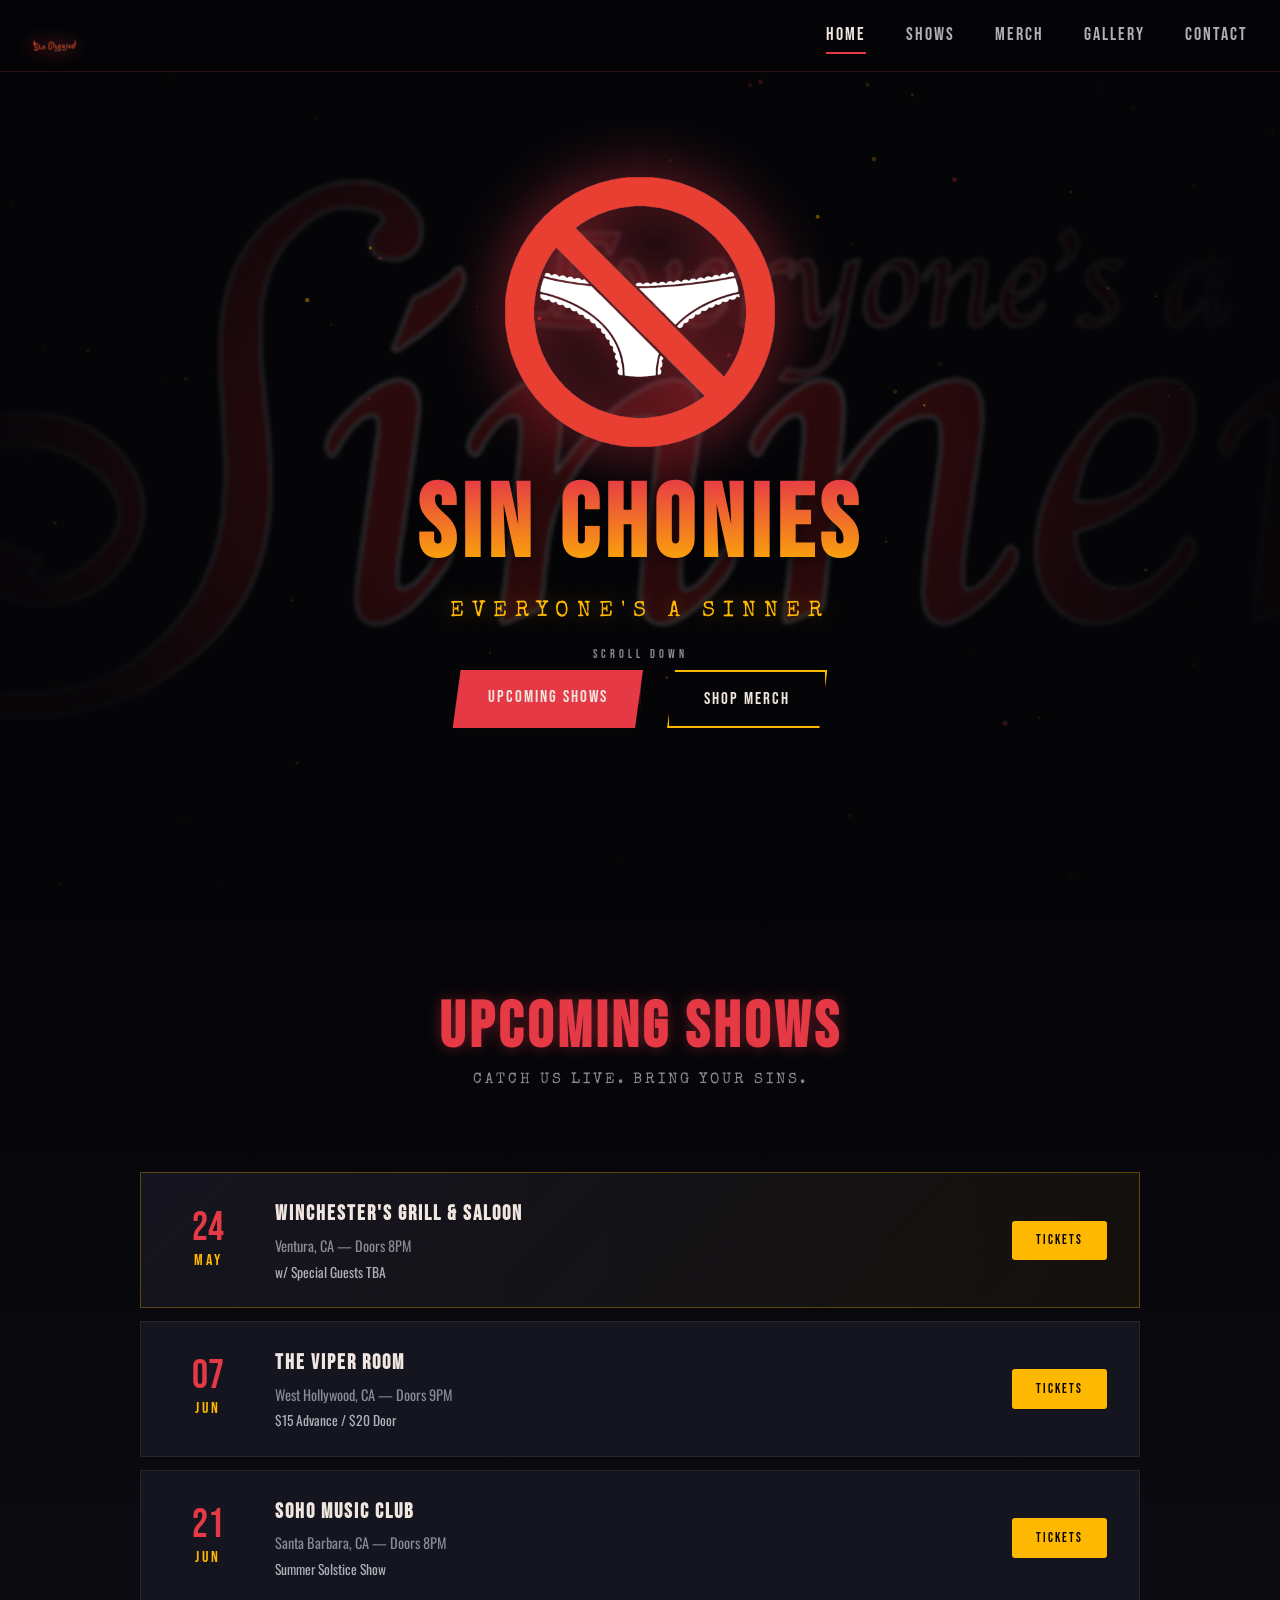
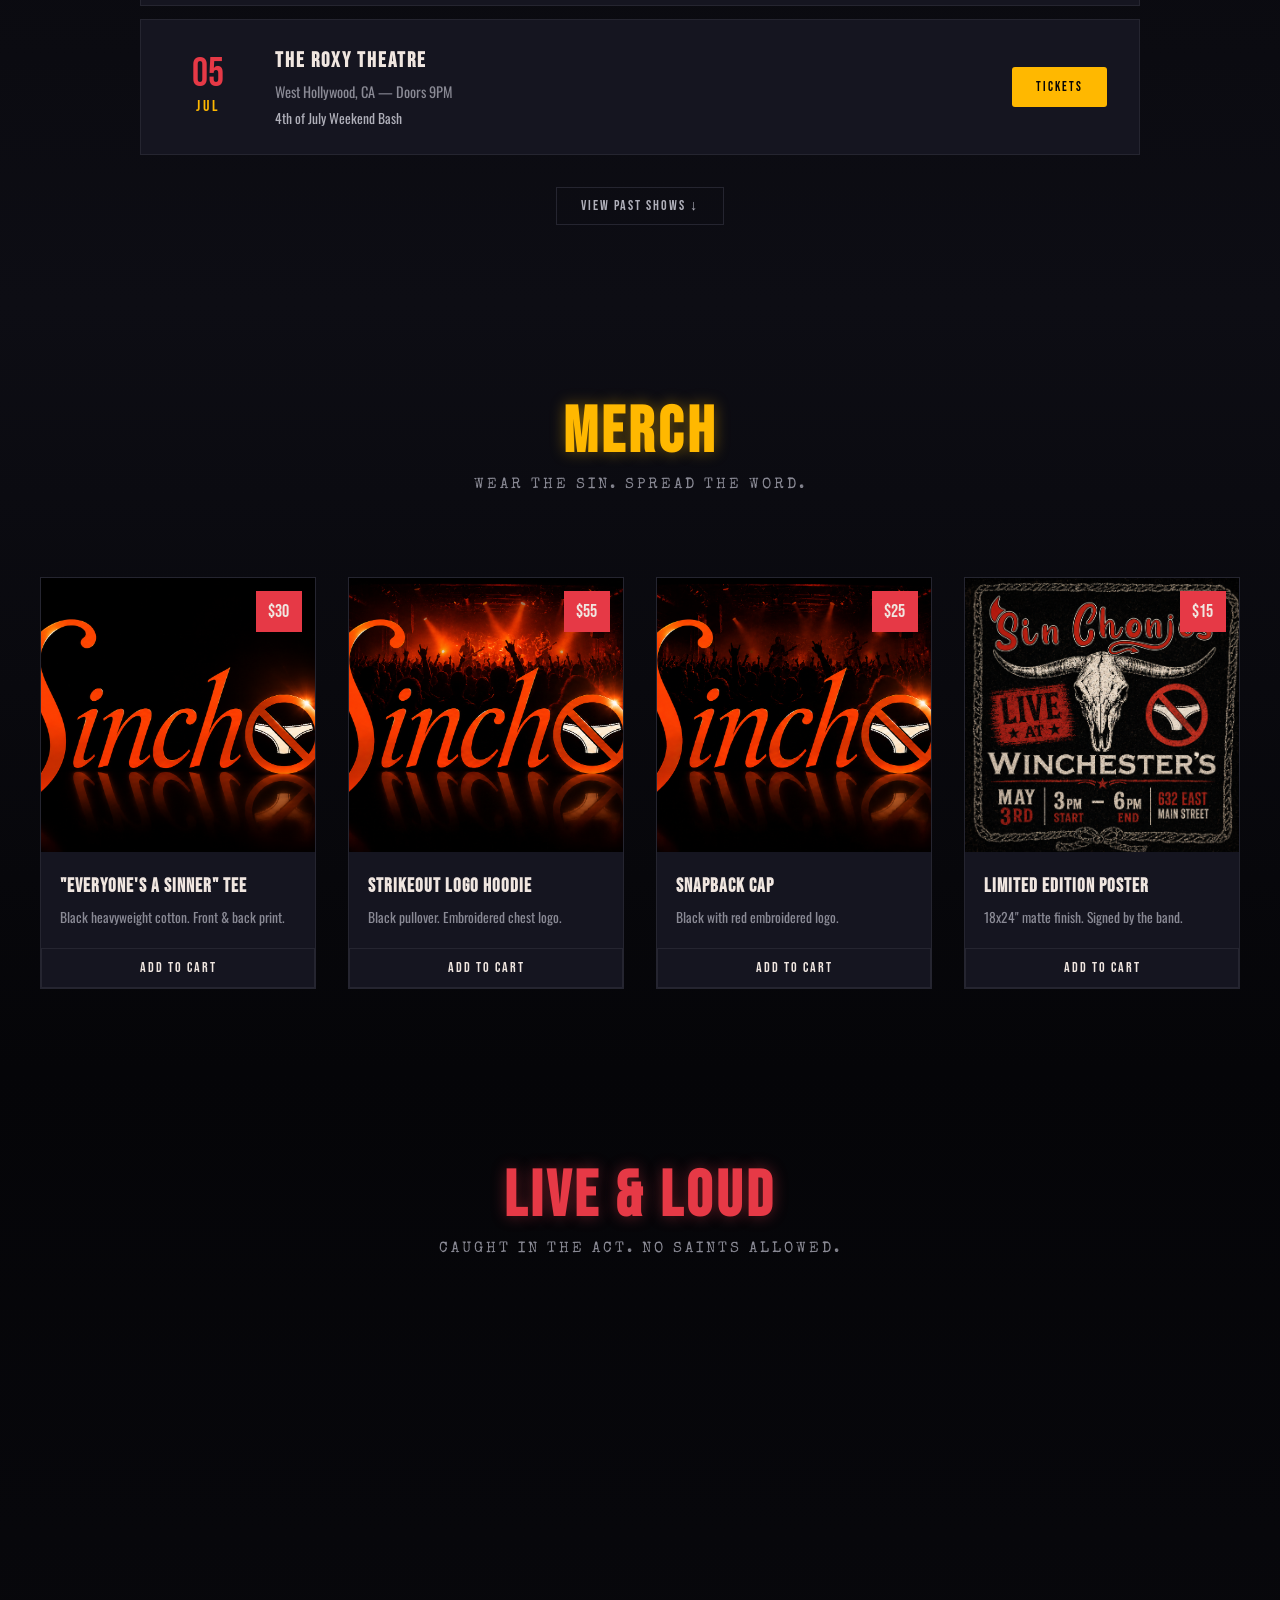
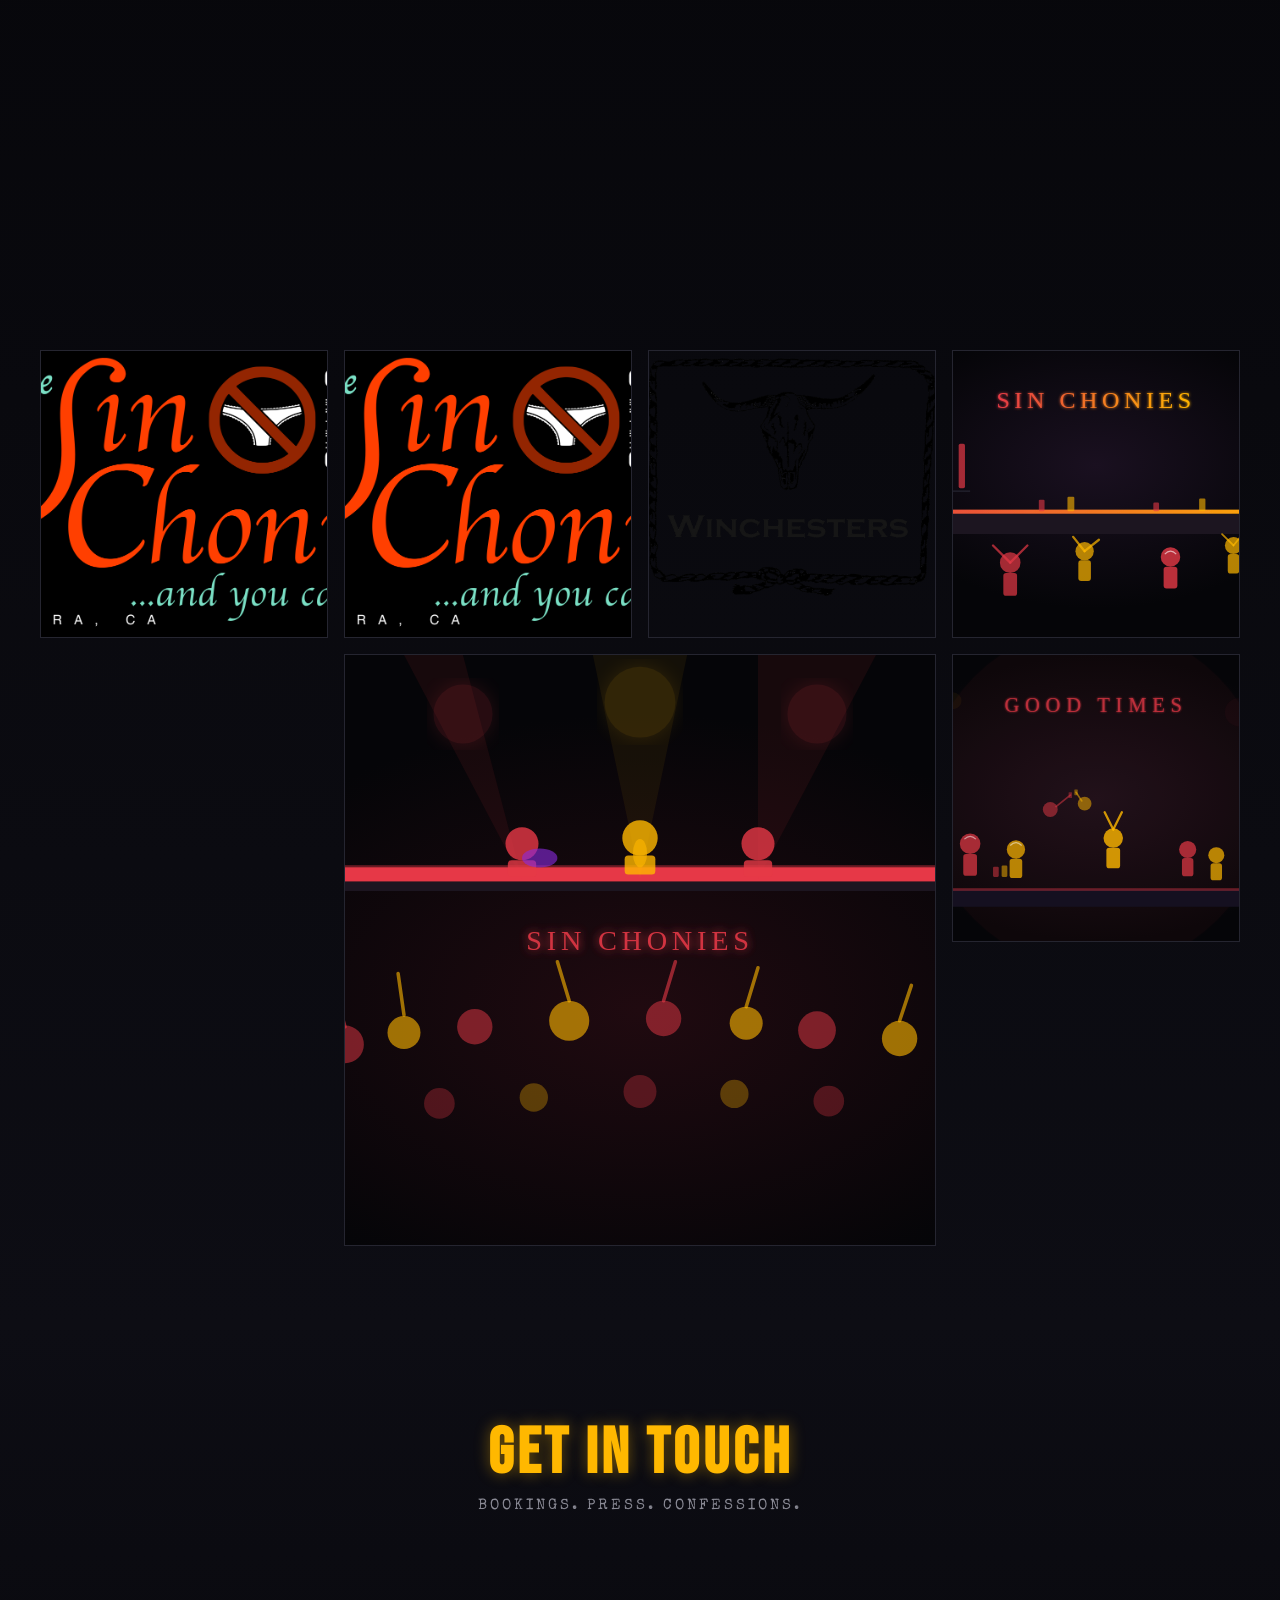
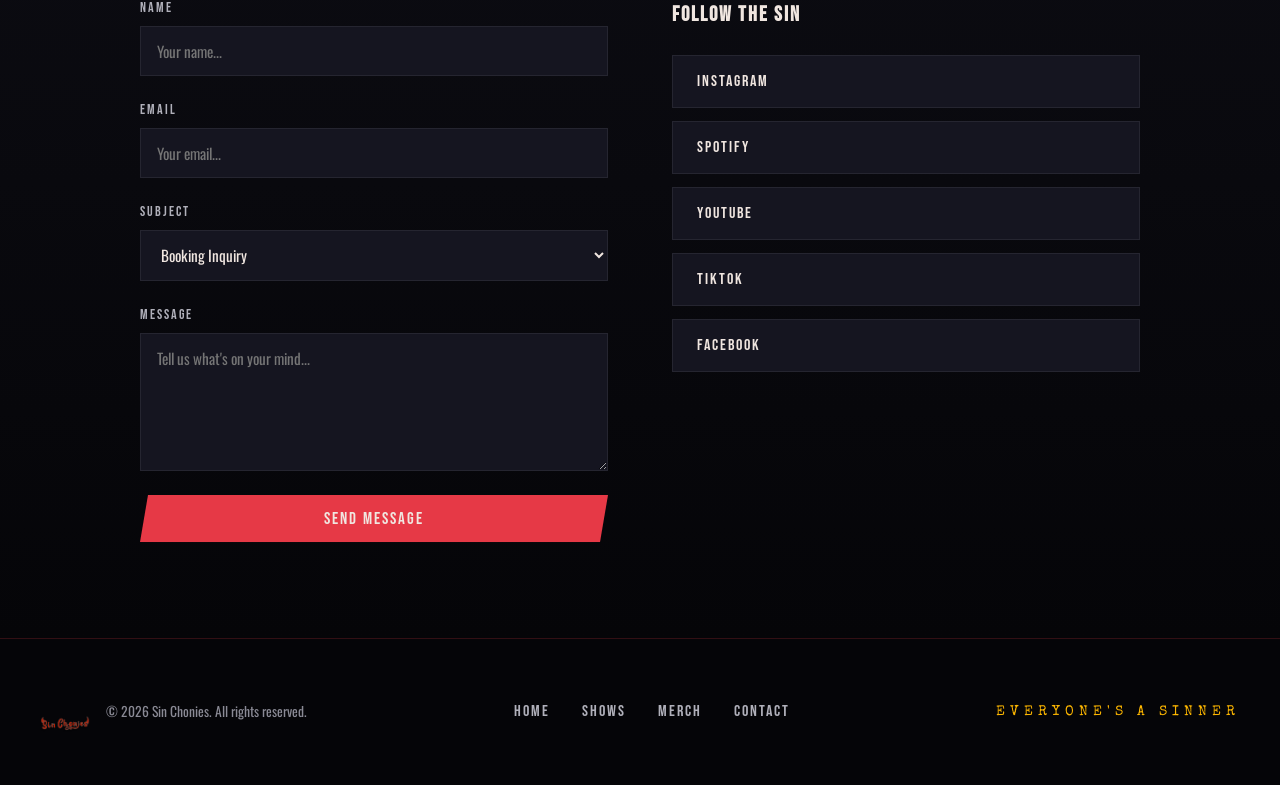
==== website/index.html @ 5ba1beb5 "Add files via upload" ====
<!DOCTYPE html>
<html lang="en">
<head>
<meta charset="UTF-8">
<meta name="viewport" content="width=device-width, initial-scale=1.0">
<title>SIN CHONIES — Official Website</title>
<link rel="stylesheet" href="css/style.css">
<link rel="preconnect" href="https://fonts.googleapis.com">
<link rel="preconnect" href="https://fonts.gstatic.com" crossorigin>
<link href="https://fonts.googleapis.com/css2?family=Bebas+Neue&family=Oswald:wght@300;400;500;700&family=Special+Elite&family=Staatliches&display=swap" rel="stylesheet">
</head>
<body>

<!-- ===== NAVIGATION ===== -->
<nav class="nav" id="nav">
  <div class="nav__inner">
    <a href="#hero" class="nav__logo">
      <img src="../Image Assets/sin chonies logo.png" alt="Sin Chonies Logo" class="nav__logo-img">
    </a>
    <div class="nav__links">
      <a href="#hero" class="nav__link">Home</a>
      <a href="#dates" class="nav__link">Shows</a>
      <a href="#merch" class="nav__link">Merch</a>
      <a href="#gallery" class="nav__link">Gallery</a>
      <a href="#contact" class="nav__link">Contact</a>
    </div>
    <button class="nav__toggle" id="navToggle">☰</button>
  </div>
</nav>
<!-- ===== HERO SECTION ===== -->
<section class="hero" id="hero">
  <div class="hero__overlay"></div>
  <div class="hero__particles" id="particles"></div>
  <div class="hero__content">
    <div class="hero__logo-wrap">
      <img src="../Image Assets/strikeout logo.png" alt="Sin Chonies" class="hero__logo">
    </div>
    <h1 class="hero__title">SIN CHONIES</h1>
    <p class="hero__tagline">EVERYONE'S A SINNER</p>
    <div class="hero__cta">
      <a href="#dates" class="btn btn--primary">UPCOMING SHOWS</a>
      <a href="#merch" class="btn btn--secondary">SHOP MERCH</a>
    </div>
    <div class="hero__scroll">
      <span>SCROLL DOWN</span>
      <div class="hero__scroll-line"></div>
    </div>
  </div>
  <div class="hero__bg-image">
    <img src="../Image Assets/everyone_s a sinner 16x9.png" alt="Everyone's a Sinner">
  </div>
</section>
<!-- ===== DATES / SHOWS SECTION ===== -->
<section class="shows" id="dates">
  <div class="section__header">
    <h2 class="section__title section__title--red">UPCOMING SHOWS</h2>
    <p class="section__subtitle">CATCH US LIVE. BRING YOUR SINS.</p>
  </div>

  <div class="shows__grid">
    <div class="show-card show-card--featured">
      <div class="show-card__date">
        <span class="show-card__day">24</span>
        <span class="show-card__month">MAY</span>
      </div>
      <div class="show-card__info">
        <h3 class="show-card__venue">Winchester's Grill & Saloon</h3>
        <p class="show-card__location">Ventura, CA &mdash; Doors 8PM</p>
        <p class="show-card__detail">w/ Special Guests TBA</p>
      </div>
      <a href="#" class="btn btn--ticket">TICKETS</a>
    </div>

    <div class="show-card">
      <div class="show-card__date">
        <span class="show-card__day">07</span>
        <span class="show-card__month">JUN</span>
      </div>
      <div class="show-card__info">
        <h3 class="show-card__venue">The Viper Room</h3>
        <p class="show-card__location">West Hollywood, CA &mdash; Doors 9PM</p>
        <p class="show-card__detail">$15 Advance / $20 Door</p>
      </div>
      <a href="#" class="btn btn--ticket">TICKETS</a>
    </div>

    <div class="show-card">
      <div class="show-card__date">
        <span class="show-card__day">21</span>
        <span class="show-card__month">JUN</span>
      </div>
      <div class="show-card__info">
        <h3 class="show-card__venue">SOhO Music Club</h3>
        <p class="show-card__location">Santa Barbara, CA &mdash; Doors 8PM</p>
        <p class="show-card__detail">Summer Solstice Show</p>
      </div>
      <a href="#" class="btn btn--ticket">TICKETS</a>
    </div>

    <div class="show-card">
      <div class="show-card__date">
        <span class="show-card__day">05</span>
        <span class="show-card__month">JUL</span>
      </div>
      <div class="show-card__info">
        <h3 class="show-card__venue">The Roxy Theatre</h3>
        <p class="show-card__location">West Hollywood, CA &mdash; Doors 9PM</p>
        <p class="show-card__detail">4th of July Weekend Bash</p>
      </div>
      <a href="#" class="btn btn--ticket">TICKETS</a>
    </div>
  </div>

  <div class="shows__past-toggle">
    <button class="btn btn--ghost" id="pastShowsBtn">VIEW PAST SHOWS ↓</button>
  </div>
  <div class="shows__past" id="pastShows" style="display:none;">
    <div class="show-card show-card--past">
      <div class="show-card__date"><span class="show-card__day">12</span><span class="show-card__month">APR</span></div>
      <div class="show-card__info"><h3 class="show-card__venue">Whisky a Go Go</h3><p class="show-card__location">West Hollywood, CA</p></div>
      <span class="show-card__status">SOLD OUT</span>
    </div>
    <div class="show-card show-card--past">
      <div class="show-card__date"><span class="show-card__day">28</span><span class="show-card__month">MAR</span></div>
      <div class="show-card__info"><h3 class="show-card__venue">The Echo</h3><p class="show-card__location">Echo Park, CA</p></div>
      <span class="show-card__status">SOLD OUT</span>
    </div>
  </div>
</section>
<!-- ===== MERCH SECTION ===== -->
<section class="merch" id="merch">
  <div class="section__header">
    <h2 class="section__title section__title--amber">MERCH</h2>
    <p class="section__subtitle">WEAR THE SIN. SPREAD THE WORD.</p>
  </div>

  <div class="merch__grid">
    <div class="merch-card">
      <div class="merch-card__image">
        <img src="../Image Assets/image.png" alt="Sin Chonies T-Shirt">
        <div class="merch-card__overlay">
          <span class="merch-card__price">$30</span>
        </div>
      </div>
      <h3 class="merch-card__name">"Everyone's a Sinner" Tee</h3>
      <p class="merch-card__desc">Black heavyweight cotton. Front & back print.</p>
      <button class="btn btn--merch">ADD TO CART</button>
    </div>

    <div class="merch-card">
      <div class="merch-card__image">
        <img src="../Image Assets/image 2.png" alt="Sin Chonies Hoodie">
        <div class="merch-card__overlay">
          <span class="merch-card__price">$55</span>
        </div>
      </div>
      <h3 class="merch-card__name">Strikeout Logo Hoodie</h3>
      <p class="merch-card__desc">Black pullover. Embroidered chest logo.</p>
      <button class="btn btn--merch">ADD TO CART</button>
    </div>

    <div class="merch-card">
      <div class="merch-card__image">
        <img src="../Image Assets/image 3.png" alt="Sin Chonies Hat">
        <div class="merch-card__overlay">
          <span class="merch-card__price">$25</span>
        </div>
      </div>
      <h3 class="merch-card__name">Snapback Cap</h3>
      <p class="merch-card__desc">Black with red embroidered logo.</p>
      <button class="btn btn--merch">ADD TO CART</button>
    </div>

    <div class="merch-card">
      <div class="merch-card__image">
        <img src="../Image Assets/concert-poster.png" alt="Concert Poster">
        <div class="merch-card__overlay">
          <span class="merch-card__price">$15</span>
        </div>
      </div>
      <h3 class="merch-card__name">Limited Edition Poster</h3>
      <p class="merch-card__desc">18x24" matte finish. Signed by the band.</p>
      <button class="btn btn--merch">ADD TO CART</button>
    </div>
  </div>
</section>
<!-- ===== GALLERY SECTION ===== -->
<section class="gallery" id="gallery">
  <div class="section__header">
    <h2 class="section__title section__title--red">LIVE & LOUD</h2>
    <p class="section__subtitle">CAUGHT IN THE ACT. NO SAINTS ALLOWED.</p>
  </div>

  <div class="gallery__grid">
    <div class="gallery__item gallery__item--wide">
      <img src="../Image Assets/ChatGPT Image Apr 27, 2026, 04_13_42 PM.png" alt="Live Performance">
    </div>
    <div class="gallery__item">
      <img src="../Image Assets/ChatGPT Image Apr 27, 2026, 05_42_18 PM.png" alt="Crowd Vibes">
    </div>
    <div class="gallery__item">
      <img src="../Image Assets/SCR-20260508-klky.png" alt="Band Shot">
    </div>
    <div class="gallery__item gallery__item--tall">
      <img src="../Image Assets/2025 Digital Banner w_qr and logo 16x9.png" alt="2025 Banner">
    </div>
    <div class="gallery__item">
      <img src="../Image Assets/2025 Digital Banner w_qr and logo 16x9 2.png" alt="Banner 2">
    </div>
    <div class="gallery__item">
      <img src="../Image Assets/winchesters logo original.png" alt="Winchester's">
    </div>
    <div class="gallery__item">
      <img src="images/bar-scene.svg" alt="Bar Scene">
    </div>
    <div class="gallery__item gallery__item--wide">
      <img src="images/concert-crowd.svg" alt="Concert Crowd">
    </div>
    <div class="gallery__item">
      <img src="images/good-times.svg" alt="Good Times">
    </div>
  </div>
</section>

<!-- ===== CONTACT SECTION ===== -->
<section class="contact" id="contact">
  <div class="section__header">
    <h2 class="section__title section__title--amber">GET IN TOUCH</h2>
    <p class="section__subtitle">BOOKINGS. PRESS. CONFESSIONS.</p>
  </div>

  <div class="contact__wrapper">
    <form class="contact__form" id="contactForm">
      <div class="contact__field">
        <label for="name">NAME</label>
        <input type="text" id="name" placeholder="Your name..." required>
      </div>
      <div class="contact__field">
        <label for="email">EMAIL</label>
        <input type="email" id="email" placeholder="Your email..." required>
      </div>
      <div class="contact__field">
        <label for="subject">SUBJECT</label>
        <select id="subject">
          <option>Booking Inquiry</option>
          <option>Press / Media</option>
          <option>General Question</option>
          <option>Confess Your Sins</option>
        </select>
      </div>
      <div class="contact__field">
        <label for="message">MESSAGE</label>
        <textarea id="message" rows="5" placeholder="Tell us what's on your mind..."></textarea>
      </div>
      <button type="submit" class="btn btn--primary btn--full">SEND MESSAGE</button>
    </form>

    <div class="contact__social">
      <h3>FOLLOW THE SIN</h3>
      <div class="contact__social-links">
        <a href="#" class="social-link social-link--instagram">Instagram</a>
        <a href="#" class="social-link social-link--spotify">Spotify</a>
        <a href="#" class="social-link social-link--youtube">YouTube</a>
        <a href="#" class="social-link social-link--tiktok">TikTok</a>
        <a href="#" class="social-link social-link--facebook">Facebook</a>
      </div>
    </div>
  </div>
</section>
<!-- ===== FOOTER ===== -->
<footer class="footer">
  <div class="footer__inner">
    <div class="footer__brand">
      <img src="../Image Assets/sin chonies logo.png" alt="Sin Chonies" class="footer__logo">
      <p>&copy; 2026 Sin Chonies. All rights reserved.</p>
    </div>
    <div class="footer__links">
      <a href="#hero">Home</a>
      <a href="#dates">Shows</a>
      <a href="#merch">Merch</a>
      <a href="#contact">Contact</a>
    </div>
    <div class="footer__tagline">
      <p>EVERYONE'S A SINNER</p>
    </div>
  </div>
</footer>

<script src="js/main.js"></script>
</body>
</html>
---- website/css/style.css ----
/* ============================================
   SIN CHONIES — Official Website Styles
   Dark, neon-noir, dive-bar aesthetic
   ============================================ */

/* ----- CSS Custom Properties ----- */
:root {
  --bg-darkest: #050508;
  --bg-dark: #0d0d14;
  --bg-card: #151520;
  --bg-card-hover: #1c1c2a;
  --red: #e63946;
  --red-glow: #ff1744;
  --amber: #ffb800;
  --amber-glow: #ff9100;
  --white: #f0e6e0;
  --gray: #8a8a95;
  --gray-light: #b0b0ba;
  --border: #252530;
  --font-display: 'Bebas Neue', 'Staatliches', sans-serif;
  --font-heading: 'Oswald', sans-serif;
  --font-body: 'Special Elite', 'Courier New', monospace;
}

/* ----- Reset & Base ----- */
*, *::before, *::after { box-sizing: border-box; margin: 0; padding: 0; }

html {
  scroll-behavior: smooth;
  font-size: 16px;
}

body {
  background: var(--bg-darkest);
  color: var(--white);
  font-family: var(--font-heading);
  line-height: 1.6;
  overflow-x: hidden;
  -webkit-font-smoothing: antialiased;
}

img { max-width: 100%; display: block; }
a { text-decoration: none; color: inherit; }
ul { list-style: none; }
/* ----- Navigation ----- */
.nav {
  position: fixed; top: 0; left: 0; right: 0; z-index: 1000;
  background: rgba(5,5,8,0.85); backdrop-filter: blur(12px);
  border-bottom: 1px solid rgba(230,57,70,0.2);
  transition: all 0.3s ease;
}

.nav__inner {
  max-width: 1300px; margin: 0 auto; padding: 0.8rem 2rem;
  display: flex; align-items: center; justify-content: space-between;
}

.nav__logo-img {
  height: 45px; width: auto; filter: drop-shadow(0 0 8px rgba(230,57,70,0.5));
  transition: filter 0.3s;
}
.nav__logo-img:hover { filter: drop-shadow(0 0 16px rgba(230,57,70,0.8)); }

.nav__links { display: flex; gap: 2.5rem; }
.nav__link {
  font-family: var(--font-display); font-size: 1.1rem; letter-spacing: 2px;
  color: var(--gray-light); text-transform: uppercase; position: relative;
  transition: color 0.3s; padding: 0.3rem 0;
}
.nav__link::after {
  content: ''; position: absolute; bottom: 0; left: 0;
  width: 0; height: 2px; background: var(--red);
  transition: width 0.3s ease;
}
.nav__link:hover, .nav__link--active { color: var(--white); }
.nav__link:hover::after, .nav__link--active::after { width: 100%; }

.nav__toggle {
  display: none; background: none; border: none;
  color: var(--white); font-size: 1.8rem; cursor: pointer;
}

/* ----- Buttons ----- */
.btn {
  display: inline-block; padding: 0.85rem 2.2rem; font-family: var(--font-display);
  font-size: 1.05rem; letter-spacing: 2px; text-transform: uppercase;
  border: none; cursor: pointer; transition: all 0.3s ease; text-align: center;
}

.btn--primary {
  background: var(--red); color: var(--white);
  box-shadow: 0 0 20px rgba(230,57,70,0.3);
  clip-path: polygon(8px 0, 100% 0, calc(100% - 8px) 100%, 0 100%);
}
.btn--primary:hover {
  background: var(--red-glow); 
  box-shadow: 0 0 35px rgba(255,23,68,0.5);
  transform: translateY(-2px);
}

.btn--secondary {
  background: transparent; color: var(--white);
  border: 2px solid var(--amber); 
  clip-path: polygon(8px 0, 100% 0, calc(100% - 8px) 100%, 0 100%);
}
.btn--secondary:hover {
  background: var(--amber); color: var(--bg-darkest);
  box-shadow: 0 0 25px rgba(255,184,0,0.3);
}

.btn--ghost {
  background: transparent; color: var(--gray-light);
  border: 1px solid var(--border); font-size: 0.9rem; padding: 0.6rem 1.5rem;
}
.btn--ghost:hover { color: var(--white); border-color: var(--red); }

.btn--ticket {
  background: var(--amber); color: var(--bg-darkest); font-size: 0.8rem;
  padding: 0.6rem 1.5rem; border-radius: 3px;
}
.btn--ticket:hover { box-shadow: 0 0 20px rgba(255,184,0,0.4); transform: translateY(-1px); }

.btn--merch {
  width: 100%; background: var(--bg-card); color: var(--white);
  border: 1px solid var(--border); padding: 0.7rem; font-size: 0.85rem;
}
.btn--merch:hover { border-color: var(--amber); color: var(--amber); }

.btn--full { width: 100%; }
/* ----- Hero Section ----- */
.hero {
  position: relative; min-height: 100vh; display: flex;
  align-items: center; justify-content: center; overflow: hidden;
  background: var(--bg-darkest);
}

.hero__overlay {
  position: absolute; inset: 0;
  background: radial-gradient(ellipse at center, transparent 30%, rgba(5,5,8,0.9) 70%);
  z-index: 2;
}

.hero__particles {
  position: absolute; inset: 0; z-index: 1;
}

.hero__bg-image {
  position: absolute; inset: 0; z-index: 0; opacity: 0.25;
}
.hero__bg-image img {
  width: 100%; height: 100%; object-fit: cover;
  filter: blur(2px) saturate(0.5);
}

.hero__content {
  position: relative; z-index: 3; text-align: center; padding: 2rem;
}

.hero__logo-wrap { margin-bottom: 1.5rem; }
.hero__logo {
  max-width: 280px; margin: 0 auto;
  filter: drop-shadow(0 0 30px rgba(230,57,70,0.6));
  animation: logoPulse 3s ease-in-out infinite;
}

@keyframes logoPulse {
  0%, 100% { filter: drop-shadow(0 0 30px rgba(230,57,70,0.6)); }
  50% { filter: drop-shadow(0 0 50px rgba(255,23,68,0.9)); }
}

.hero__title {
  font-family: var(--font-display); font-size: clamp(3.5rem, 8vw, 8rem);
  letter-spacing: 6px; line-height: 1;
  background: linear-gradient(to bottom, #e63946, #ffb800);
  -webkit-background-clip: text; -webkit-text-fill-color: transparent;
  background-clip: text;
  filter: drop-shadow(0 4px 8px rgba(0,0,0,0.5));
}

.hero__tagline {
  font-family: var(--font-body); font-size: clamp(1rem, 2vw, 1.4rem);
  color: var(--amber); letter-spacing: 8px; margin: 1rem 0 2.5rem;
  text-shadow: 0 0 20px rgba(255,184,0,0.4);
}

.hero__cta { display: flex; gap: 1.5rem; justify-content: center; flex-wrap: wrap; }

.hero__scroll {
  position: absolute; bottom: 3rem; left: 50%; transform: translateX(-50%);
  z-index: 3; display: flex; flex-direction: column; align-items: center; gap: 0.5rem;
  font-family: var(--font-display); font-size: 0.75rem; letter-spacing: 4px;
  color: var(--gray); animation: bounceDown 2s ease-in-out infinite;
}

@keyframes bounceDown {
  0%, 100% { transform: translateX(-50%) translateY(0); }
  50% { transform: translateX(-50%) translateY(8px); }
}

.hero__scroll-line {
  width: 1px; height: 40px; background: linear-gradient(to bottom, var(--red), transparent);
}
/* ----- Section Headers ----- */
.section__header {
  text-align: center; padding: 4rem 2rem 2rem;
}
.section__title {
  font-family: var(--font-display); font-size: clamp(2.5rem, 5vw, 4rem);
  letter-spacing: 4px; line-height: 1; margin-bottom: 0.5rem;
}
.section__title--red { color: var(--red); text-shadow: 0 0 15px rgba(230,57,70,0.4); }
.section__title--amber { color: var(--amber); text-shadow: 0 0 15px rgba(255,184,0,0.4); }
.section__subtitle {
  font-family: var(--font-body); color: var(--gray); font-size: 0.95rem; letter-spacing: 3px;
}

/* ----- Shows Section ----- */
.shows { 
  padding: 2rem 2rem 5rem;
  background: linear-gradient(to bottom, var(--bg-darkest), var(--bg-dark));
}

.shows__grid {
  max-width: 1000px; margin: 3rem auto 0; display: flex; flex-direction: column; gap: 0.8rem;
}

.show-card {
  display: flex; align-items: center; gap: 2rem;
  background: var(--bg-card); border: 1px solid var(--border);
  padding: 1.5rem 2rem; transition: all 0.3s ease;
  position: relative; overflow: hidden;
}
.show-card::before {
  content: ''; position: absolute; left: 0; top: 0; bottom: 0;
  width: 3px; background: var(--red); transform: scaleY(0);
  transition: transform 0.3s ease;
}
.show-card:hover { border-color: var(--red); background: var(--bg-card-hover); }
.show-card:hover::before { transform: scaleY(1); }

.show-card--featured {
  border-color: rgba(255,184,0,0.3);
  background: linear-gradient(135deg, var(--bg-card) 0%, rgba(255,184,0,0.05) 100%);
}

.show-card__date {
  display: flex; flex-direction: column; align-items: center; min-width: 70px;
  font-family: var(--font-display);
}
.show-card__day { font-size: 2.5rem; color: var(--red); line-height: 1; }
.show-card__month { font-size: 1rem; color: var(--amber); letter-spacing: 3px; }

.show-card__info { flex: 1; }
.show-card__venue { font-family: var(--font-display); font-size: 1.3rem; letter-spacing: 2px; margin-bottom: 0.2rem; }
.show-card__location { color: var(--gray); font-size: 0.9rem; }
.show-card__detail { color: var(--gray-light); font-size: 0.85rem; margin-top: 0.3rem; }

.show-card--past { opacity: 0.6; }
.show-card--past:hover { opacity: 1; }
.show-card__status {
  font-family: var(--font-display); color: var(--red); letter-spacing: 2px; font-size: 0.9rem;
}

.shows__past-toggle { text-align: center; margin-top: 2rem; }
.shows__past { margin-top: 0.5rem; display: flex; flex-direction: column; gap: 0.5rem; max-width: 1000px; margin-left: auto; margin-right: auto; }
/* ----- Merch Section ----- */
.merch {
  padding: 2rem 2rem 5rem;
  background: linear-gradient(to bottom, var(--bg-dark), var(--bg-darkest));
}

.merch__grid {
  max-width: 1200px; margin: 3rem auto 0;
  display: grid; grid-template-columns: repeat(auto-fit, minmax(260px, 1fr)); gap: 2rem;
}

.merch-card {
  background: var(--bg-card); border: 1px solid var(--border);
  overflow: hidden; transition: all 0.3s ease;
}
.merch-card:hover {
  border-color: var(--amber); transform: translateY(-5px);
  box-shadow: 0 15px 40px rgba(0,0,0,0.5);
}

.merch-card__image {
  position: relative; aspect-ratio: 1; overflow: hidden; background: var(--bg-dark);
}
.merch-card__image img {
  width: 100%; height: 100%; object-fit: cover; transition: transform 0.4s ease;
}
.merch-card:hover .merch-card__image img { transform: scale(1.08); }

.merch-card__overlay {
  position: absolute; top: 0.8rem; right: 0.8rem;
  background: var(--red); padding: 0.4rem 0.8rem;
  font-family: var(--font-display); font-size: 1.1rem;
}

.merch-card__name {
  font-family: var(--font-display); font-size: 1.2rem; letter-spacing: 1px;
  padding: 1.2rem 1.2rem 0.3rem;
}
.merch-card__desc {
  color: var(--gray); font-size: 0.85rem; padding: 0 1.2rem 1.2rem;
}
/* ----- Gallery Section ----- */
.gallery {
  padding: 2rem 2rem 5rem;
  background: linear-gradient(to bottom, var(--bg-darkest), var(--bg-dark));
}

.gallery__grid {
  max-width: 1200px; margin: 3rem auto 0;
  display: grid; grid-template-columns: repeat(4, 1fr); gap: 1rem;
  grid-auto-flow: dense;
}

.gallery__item {
  position: relative; overflow: hidden; aspect-ratio: 1;
  border: 1px solid var(--border); cursor: pointer;
  transition: all 0.3s ease;
}
.gallery__item img {
  width: 100%; height: 100%; object-fit: cover; transition: transform 0.5s ease;
}
.gallery__item:hover { border-color: var(--red); z-index: 2; }
.gallery__item:hover img { transform: scale(1.1); }

.gallery__item--wide { grid-column: span 2; }
.gallery__item--tall { grid-row: span 2; }

/* ----- Contact Section ----- */
.contact {
  padding: 2rem 2rem 6rem;
  background: linear-gradient(to bottom, var(--bg-dark), var(--bg-darkest));
}

.contact__wrapper {
  max-width: 1000px; margin: 3rem auto 0;
  display: grid; grid-template-columns: 1fr 1fr; gap: 4rem; align-items: start;
}

.contact__form { display: flex; flex-direction: column; gap: 1.5rem; }

.contact__field { display: flex; flex-direction: column; gap: 0.4rem; }
.contact__field label {
  font-family: var(--font-display); font-size: 0.85rem; letter-spacing: 2px; color: var(--gray-light);
}

.contact__field input,
.contact__field select,
.contact__field textarea {
  background: var(--bg-card); border: 1px solid var(--border);
  color: var(--white); padding: 0.8rem 1rem; font-family: var(--font-heading);
  font-size: 0.95rem; transition: border-color 0.3s; outline: none;
}
.contact__field input:focus,
.contact__field select:focus,
.contact__field textarea:focus {
  border-color: var(--red); box-shadow: 0 0 10px rgba(230,57,70,0.15);
}

.contact__social h3 {
  font-family: var(--font-display); font-size: 1.3rem; letter-spacing: 2px; margin-bottom: 1.5rem;
}
.contact__social-links { display: flex; flex-direction: column; gap: 0.8rem; }

.social-link {
  display: block; padding: 0.8rem 1.5rem; background: var(--bg-card);
  border: 1px solid var(--border); font-family: var(--font-display);
  letter-spacing: 2px; text-transform: uppercase; transition: all 0.3s ease;
}
.social-link:hover { border-color: var(--red); padding-left: 2rem; color: var(--red); }
/* ----- Footer ----- */
.footer {
  background: var(--bg-darkest); border-top: 1px solid rgba(230,57,70,0.2);
  padding: 3rem 2rem;
}

.footer__inner {
  max-width: 1200px; margin: 0 auto;
  display: flex; align-items: center; justify-content: space-between;
  gap: 2rem; flex-wrap: wrap;
}

.footer__brand { display: flex; align-items: center; gap: 1rem; }
.footer__logo { height: 50px; }
.footer__brand p { color: var(--gray); font-size: 0.85rem; }

.footer__links { display: flex; gap: 2rem; }
.footer__links a {
  font-family: var(--font-display); letter-spacing: 2px; color: var(--gray-light);
  transition: color 0.3s;
}
.footer__links a:hover { color: var(--red); }

.footer__tagline p {
  font-family: var(--font-body); color: var(--amber); letter-spacing: 5px; font-size: 0.9rem;
}

/* ----- Responsive ----- */
@media (max-width: 768px) {
  .nav__links { display: none; }
  .nav__toggle { display: block; }
  .nav--open .nav__links {
    display: flex; flex-direction: column; position: absolute;
    top: 100%; left: 0; right: 0; background: var(--bg-darkest);
    padding: 1.5rem; gap: 1.2rem; border-bottom: 1px solid var(--border);
  }

  .show-card {
    flex-wrap: wrap; gap: 1rem; padding: 1.2rem;
  }
  .show-card__date { flex-direction: row; gap: 0.5rem; align-items: baseline; min-width: auto; }
  .show-card__day { font-size: 1.8rem; }

  .gallery__grid { grid-template-columns: repeat(2, 1fr); }
  .contact__wrapper { grid-template-columns: 1fr; }

  .footer__inner { flex-direction: column; text-align: center; }
  .footer__brand { flex-direction: column; }
}

@media (max-width: 480px) {
  .hero__cta { flex-direction: column; align-items: center; }
  .merch__grid { grid-template-columns: 1fr; }
  .gallery__grid { grid-template-columns: 1fr; }
}
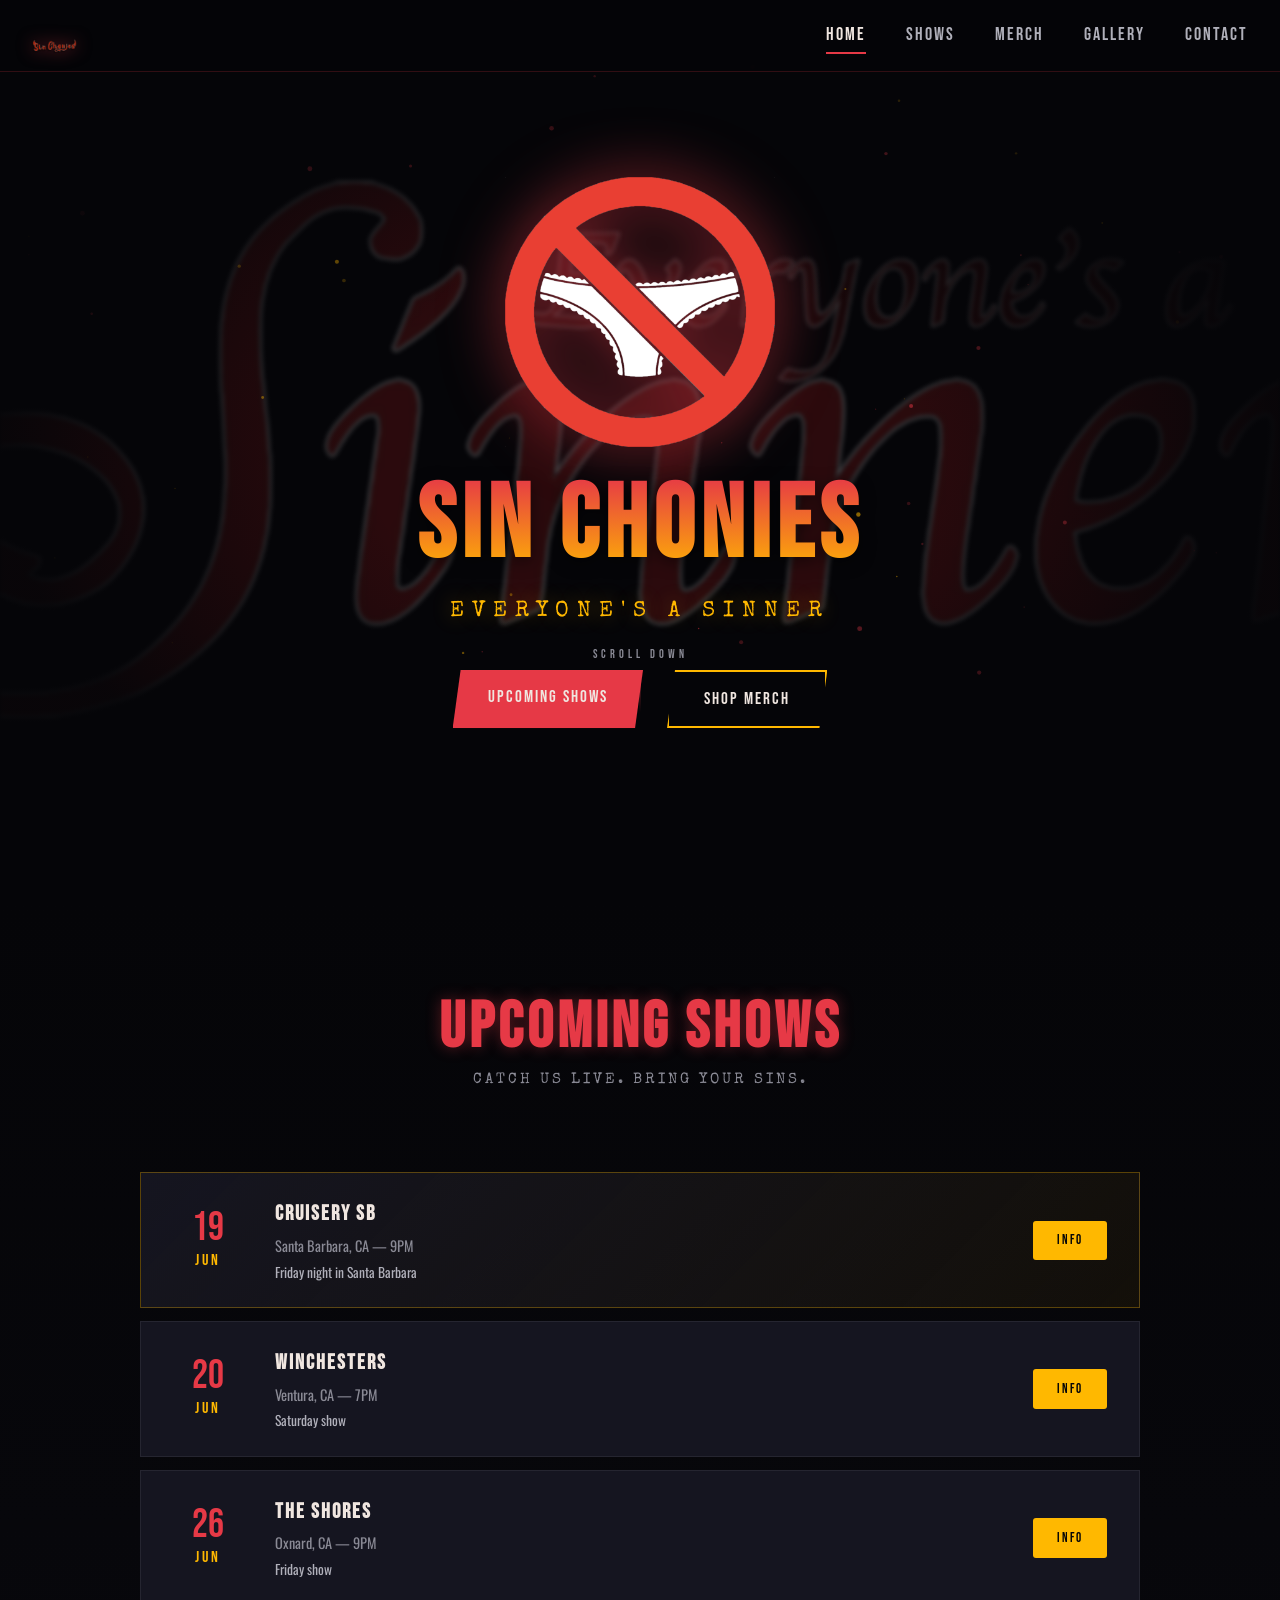
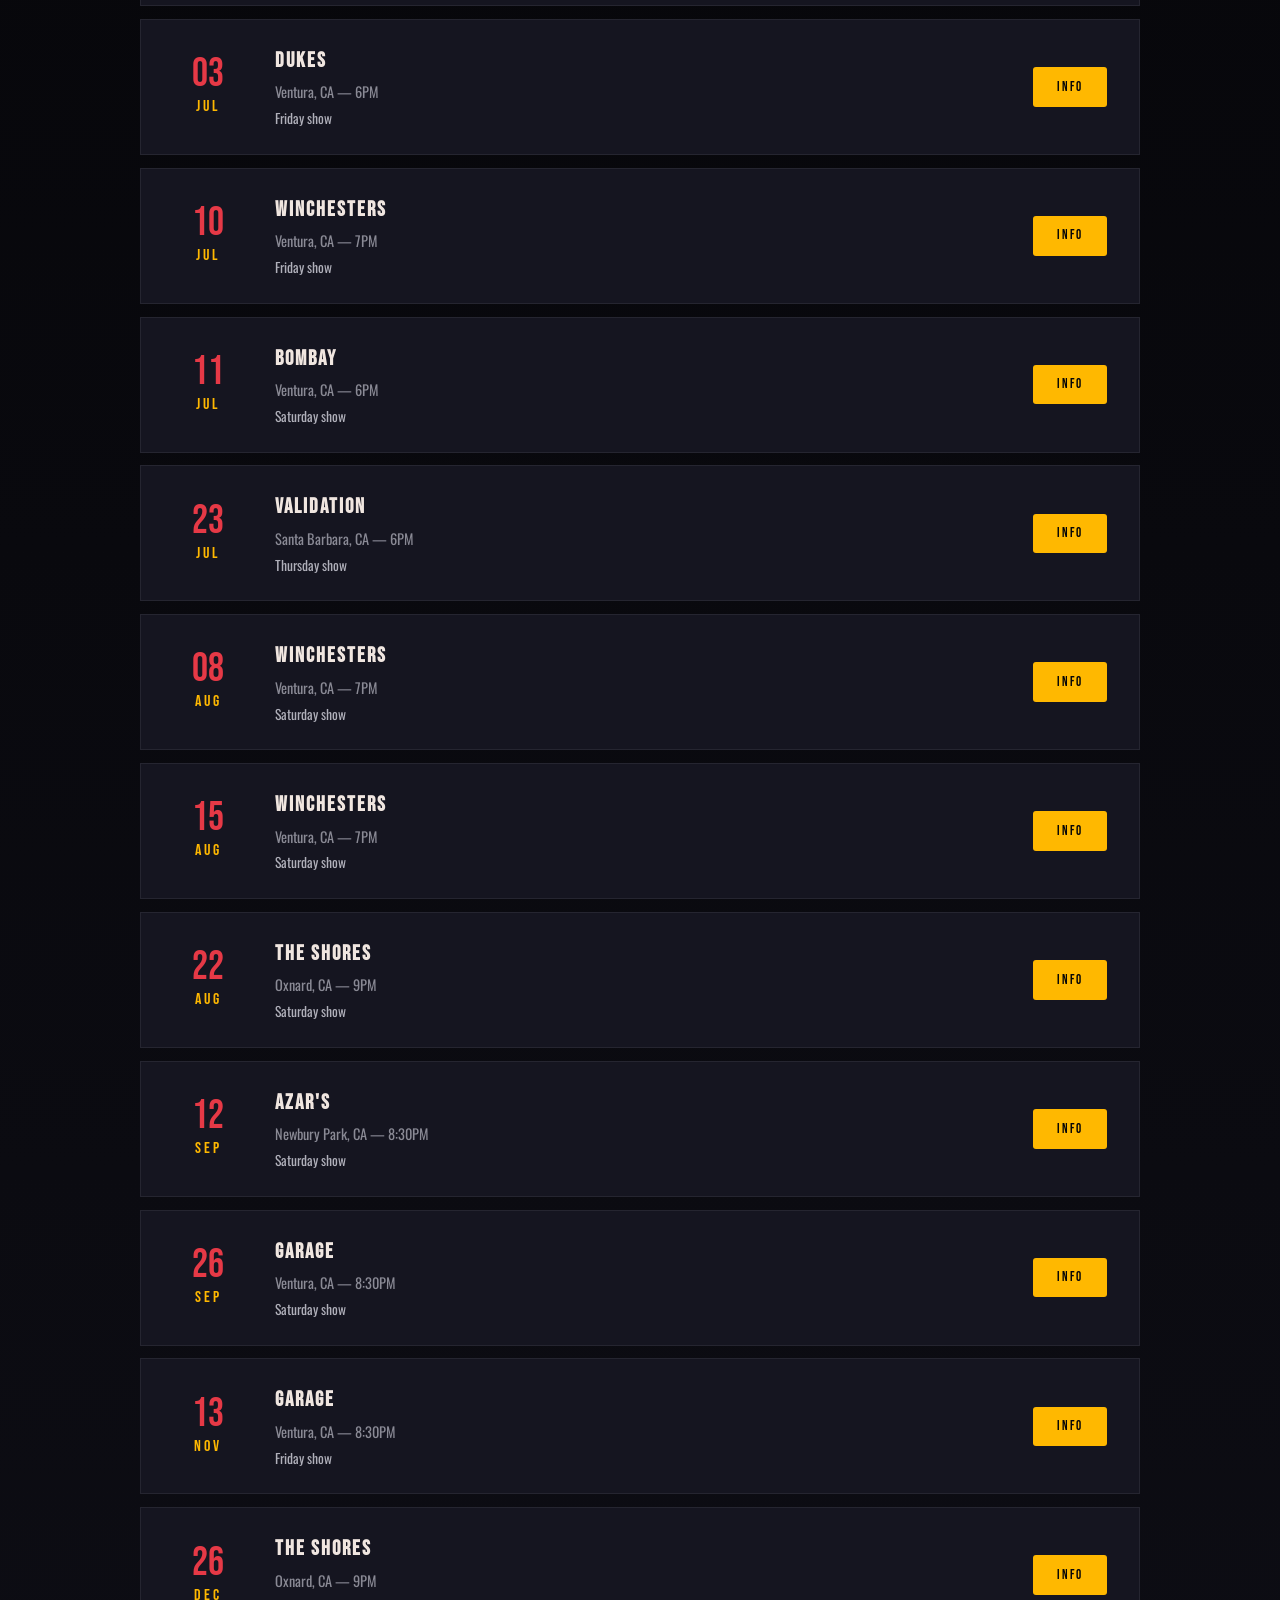
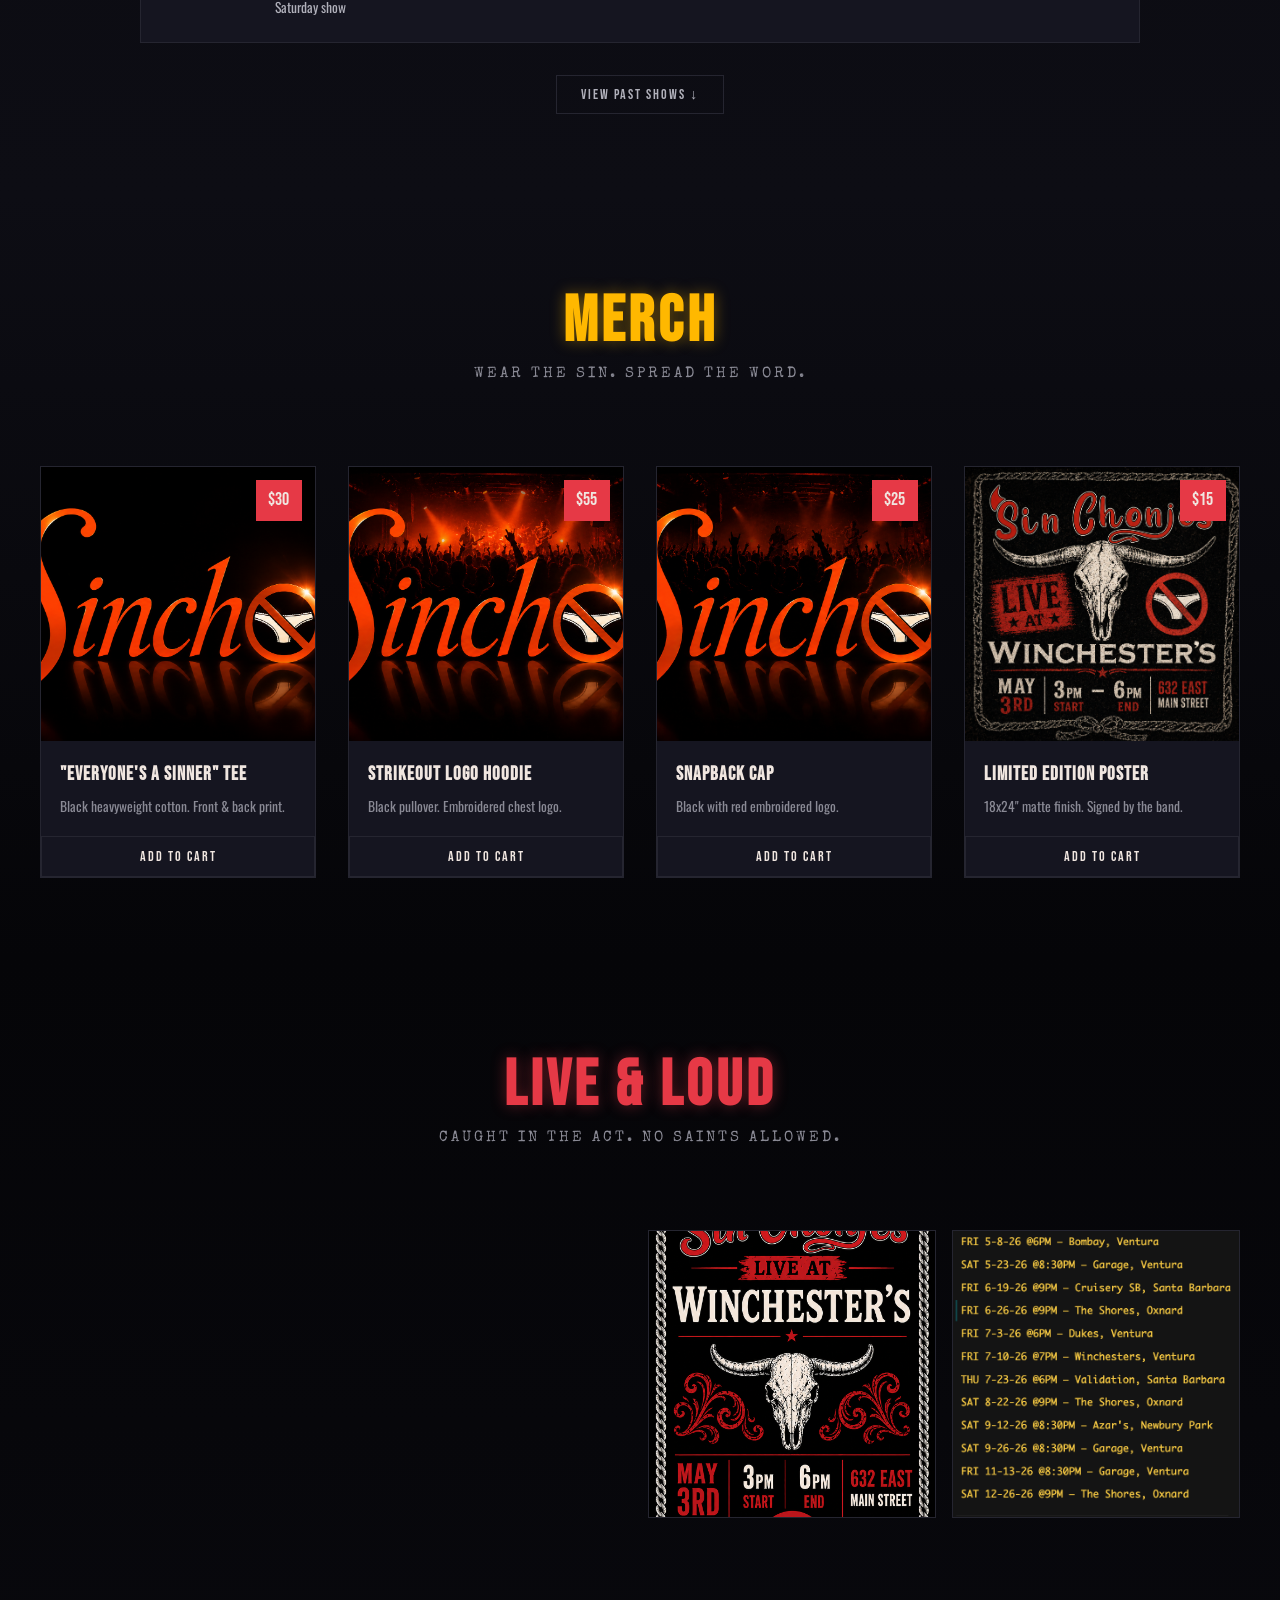
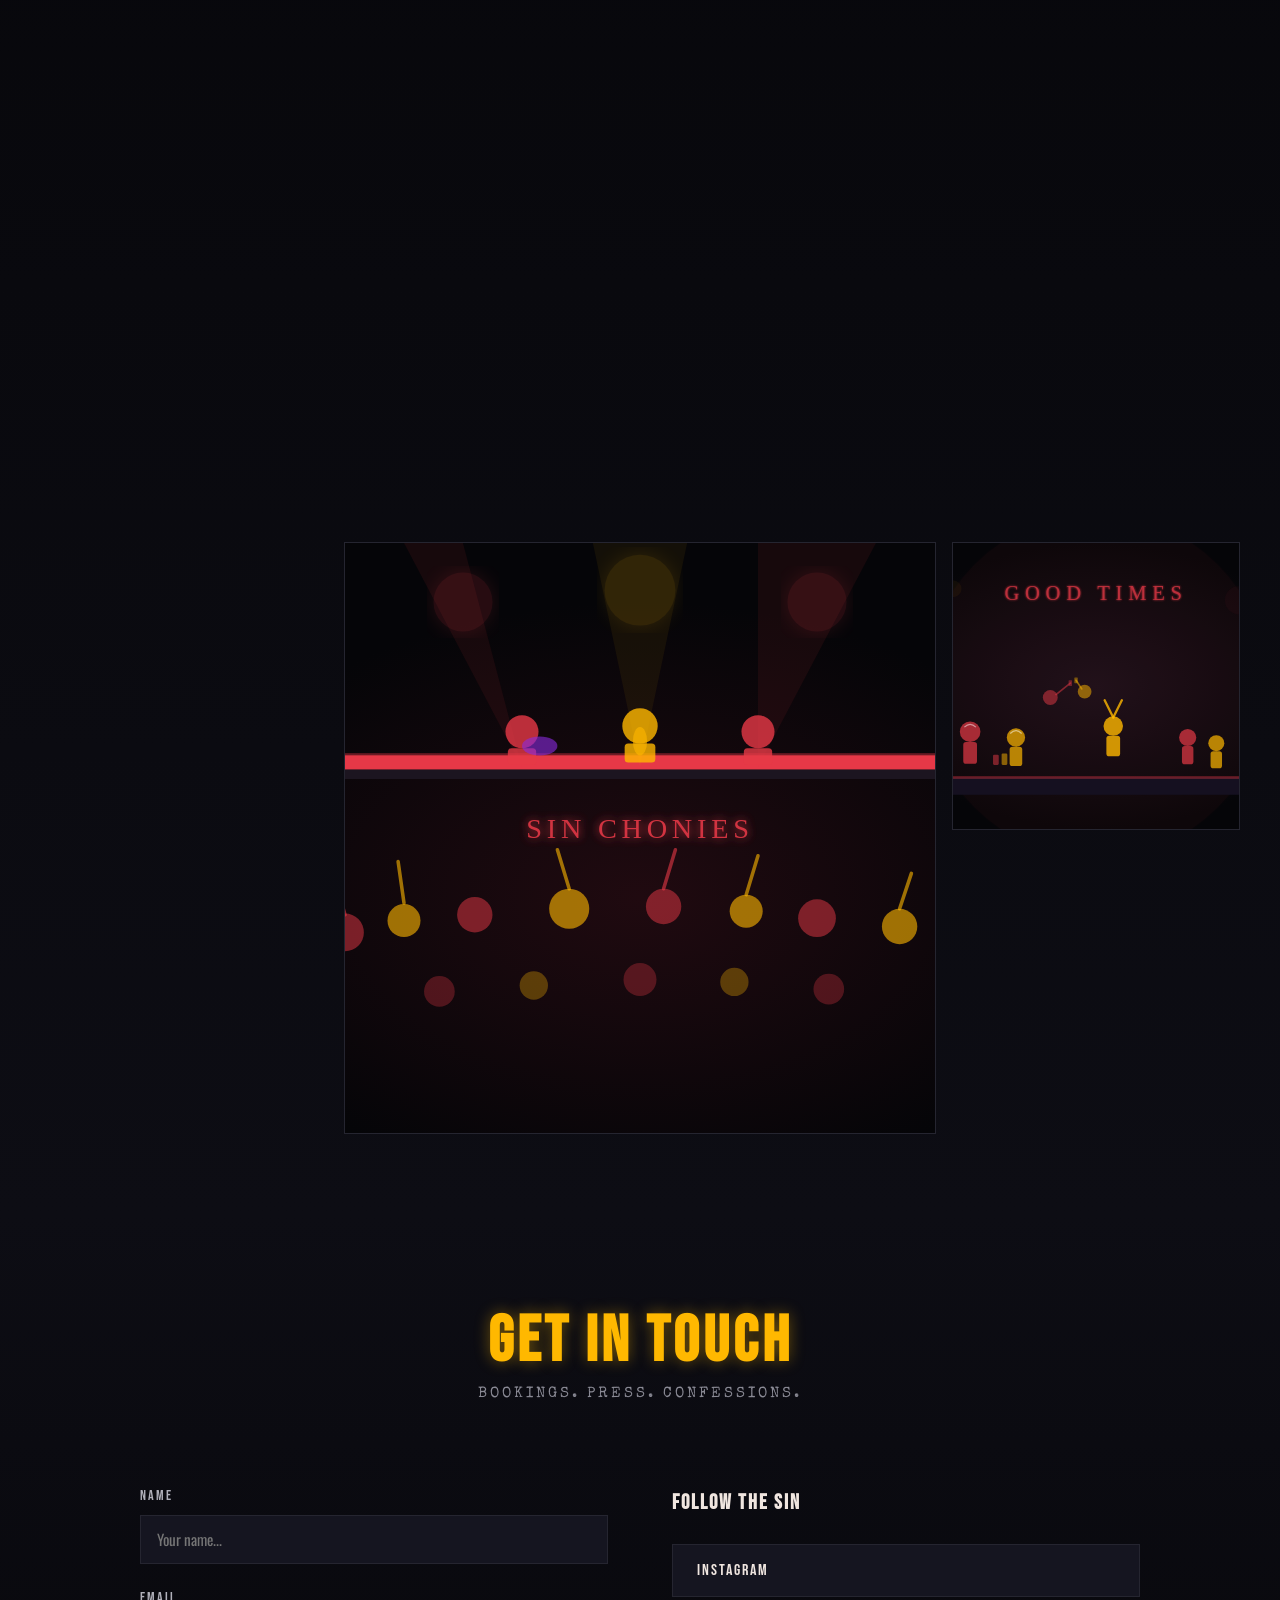
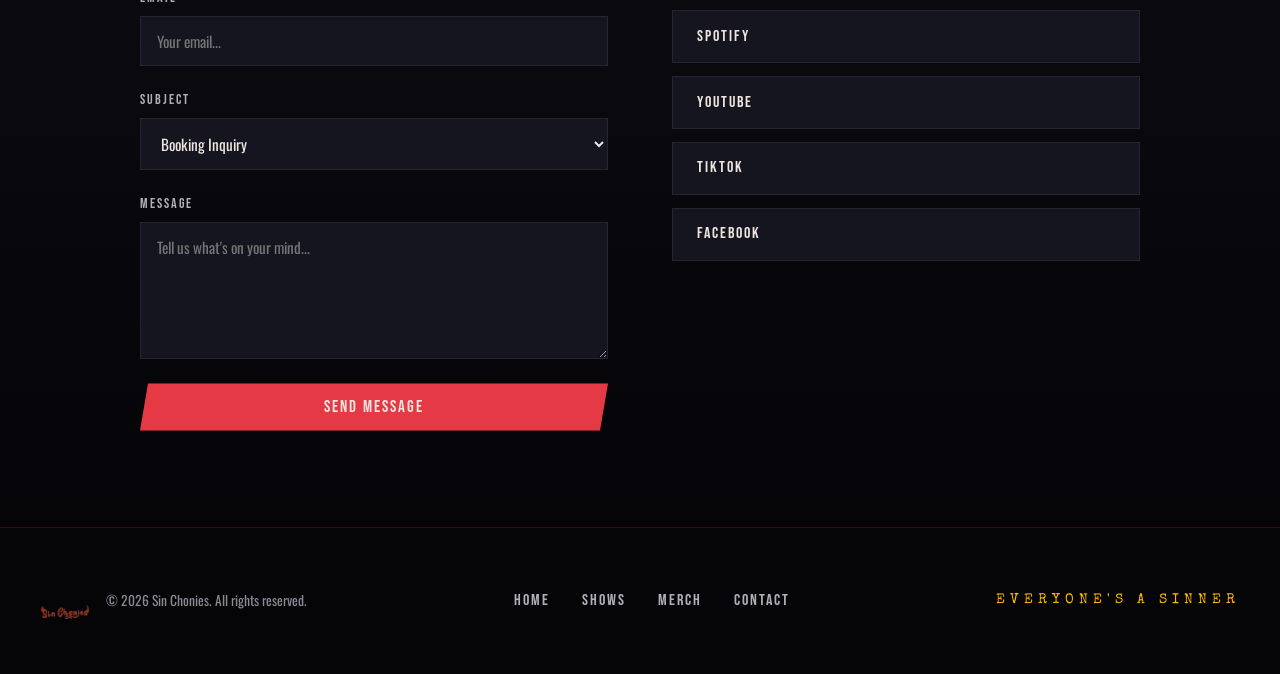
==== commit 9ebff78f: "Sync website show dates with bandsheet" ====
--- a/website/index.html
+++ b/website/index.html
@@ -60,54 +60,114 @@
   <div class="shows__grid">
     <div class="show-card show-card--featured">
       <div class="show-card__date">
-        <span class="show-card__day">24</span>
-        <span class="show-card__month">MAY</span>
+        <span class="show-card__day">19</span>
+        <span class="show-card__month">JUN</span>
       </div>
       <div class="show-card__info">
-        <h3 class="show-card__venue">Winchester's Grill & Saloon</h3>
-        <p class="show-card__location">Ventura, CA &mdash; Doors 8PM</p>
-        <p class="show-card__detail">w/ Special Guests TBA</p>
-      </div>
-      <a href="#" class="btn btn--ticket">TICKETS</a>
+        <h3 class="show-card__venue">Cruisery SB</h3>
+        <p class="show-card__location">Santa Barbara, CA &mdash; 9PM</p>
+        <p class="show-card__detail">Friday night in Santa Barbara</p>
+      </div>
+      <a href="#" class="btn btn--ticket">INFO</a>
     </div>
 
     <div class="show-card">
       <div class="show-card__date">
-        <span class="show-card__day">07</span>
+        <span class="show-card__day">20</span>
         <span class="show-card__month">JUN</span>
       </div>
       <div class="show-card__info">
-        <h3 class="show-card__venue">The Viper Room</h3>
-        <p class="show-card__location">West Hollywood, CA &mdash; Doors 9PM</p>
-        <p class="show-card__detail">$15 Advance / $20 Door</p>
-      </div>
-      <a href="#" class="btn btn--ticket">TICKETS</a>
+        <h3 class="show-card__venue">Winchesters</h3>
+        <p class="show-card__location">Ventura, CA &mdash; 7PM</p>
+        <p class="show-card__detail">Saturday show</p>
+      </div>
+      <a href="#" class="btn btn--ticket">INFO</a>
     </div>
 
     <div class="show-card">
       <div class="show-card__date">
-        <span class="show-card__day">21</span>
+        <span class="show-card__day">26</span>
         <span class="show-card__month">JUN</span>
       </div>
       <div class="show-card__info">
-        <h3 class="show-card__venue">SOhO Music Club</h3>
-        <p class="show-card__location">Santa Barbara, CA &mdash; Doors 8PM</p>
-        <p class="show-card__detail">Summer Solstice Show</p>
-      </div>
-      <a href="#" class="btn btn--ticket">TICKETS</a>
+        <h3 class="show-card__venue">The Shores</h3>
+        <p class="show-card__location">Oxnard, CA &mdash; 9PM</p>
+        <p class="show-card__detail">Friday show</p>
+      </div>
+      <a href="#" class="btn btn--ticket">INFO</a>
     </div>
 
     <div class="show-card">
       <div class="show-card__date">
-        <span class="show-card__day">05</span>
+        <span class="show-card__day">03</span>
         <span class="show-card__month">JUL</span>
       </div>
       <div class="show-card__info">
-        <h3 class="show-card__venue">The Roxy Theatre</h3>
-        <p class="show-card__location">West Hollywood, CA &mdash; Doors 9PM</p>
-        <p class="show-card__detail">4th of July Weekend Bash</p>
-      </div>
-      <a href="#" class="btn btn--ticket">TICKETS</a>
+        <h3 class="show-card__venue">Dukes</h3>
+        <p class="show-card__location">Ventura, CA &mdash; 6PM</p>
+        <p class="show-card__detail">Friday show</p>
+      </div>
+      <a href="#" class="btn btn--ticket">INFO</a>
+    </div>
+
+    <div class="show-card">
+      <div class="show-card__date"><span class="show-card__day">10</span><span class="show-card__month">JUL</span></div>
+      <div class="show-card__info"><h3 class="show-card__venue">Winchesters</h3><p class="show-card__location">Ventura, CA &mdash; 7PM</p><p class="show-card__detail">Friday show</p></div>
+      <a href="#" class="btn btn--ticket">INFO</a>
+    </div>
+
+    <div class="show-card">
+      <div class="show-card__date"><span class="show-card__day">11</span><span class="show-card__month">JUL</span></div>
+      <div class="show-card__info"><h3 class="show-card__venue">Bombay</h3><p class="show-card__location">Ventura, CA &mdash; 6PM</p><p class="show-card__detail">Saturday show</p></div>
+      <a href="#" class="btn btn--ticket">INFO</a>
+    </div>
+
+    <div class="show-card">
+      <div class="show-card__date"><span class="show-card__day">23</span><span class="show-card__month">JUL</span></div>
+      <div class="show-card__info"><h3 class="show-card__venue">Validation</h3><p class="show-card__location">Santa Barbara, CA &mdash; 6PM</p><p class="show-card__detail">Thursday show</p></div>
+      <a href="#" class="btn btn--ticket">INFO</a>
+    </div>
+
+    <div class="show-card">
+      <div class="show-card__date"><span class="show-card__day">08</span><span class="show-card__month">AUG</span></div>
+      <div class="show-card__info"><h3 class="show-card__venue">Winchesters</h3><p class="show-card__location">Ventura, CA &mdash; 7PM</p><p class="show-card__detail">Saturday show</p></div>
+      <a href="#" class="btn btn--ticket">INFO</a>
+    </div>
+
+    <div class="show-card">
+      <div class="show-card__date"><span class="show-card__day">15</span><span class="show-card__month">AUG</span></div>
+      <div class="show-card__info"><h3 class="show-card__venue">Winchesters</h3><p class="show-card__location">Ventura, CA &mdash; 7PM</p><p class="show-card__detail">Saturday show</p></div>
+      <a href="#" class="btn btn--ticket">INFO</a>
+    </div>
+
+    <div class="show-card">
+      <div class="show-card__date"><span class="show-card__day">22</span><span class="show-card__month">AUG</span></div>
+      <div class="show-card__info"><h3 class="show-card__venue">The Shores</h3><p class="show-card__location">Oxnard, CA &mdash; 9PM</p><p class="show-card__detail">Saturday show</p></div>
+      <a href="#" class="btn btn--ticket">INFO</a>
+    </div>
+
+    <div class="show-card">
+      <div class="show-card__date"><span class="show-card__day">12</span><span class="show-card__month">SEP</span></div>
+      <div class="show-card__info"><h3 class="show-card__venue">Azar's</h3><p class="show-card__location">Newbury Park, CA &mdash; 8:30PM</p><p class="show-card__detail">Saturday show</p></div>
+      <a href="#" class="btn btn--ticket">INFO</a>
+    </div>
+
+    <div class="show-card">
+      <div class="show-card__date"><span class="show-card__day">26</span><span class="show-card__month">SEP</span></div>
+      <div class="show-card__info"><h3 class="show-card__venue">Garage</h3><p class="show-card__location">Ventura, CA &mdash; 8:30PM</p><p class="show-card__detail">Saturday show</p></div>
+      <a href="#" class="btn btn--ticket">INFO</a>
+    </div>
+
+    <div class="show-card">
+      <div class="show-card__date"><span class="show-card__day">13</span><span class="show-card__month">NOV</span></div>
+      <div class="show-card__info"><h3 class="show-card__venue">Garage</h3><p class="show-card__location">Ventura, CA &mdash; 8:30PM</p><p class="show-card__detail">Friday show</p></div>
+      <a href="#" class="btn btn--ticket">INFO</a>
+    </div>
+
+    <div class="show-card">
+      <div class="show-card__date"><span class="show-card__day">26</span><span class="show-card__month">DEC</span></div>
+      <div class="show-card__info"><h3 class="show-card__venue">The Shores</h3><p class="show-card__location">Oxnard, CA &mdash; 9PM</p><p class="show-card__detail">Saturday show</p></div>
+      <a href="#" class="btn btn--ticket">INFO</a>
     </div>
   </div>
 
